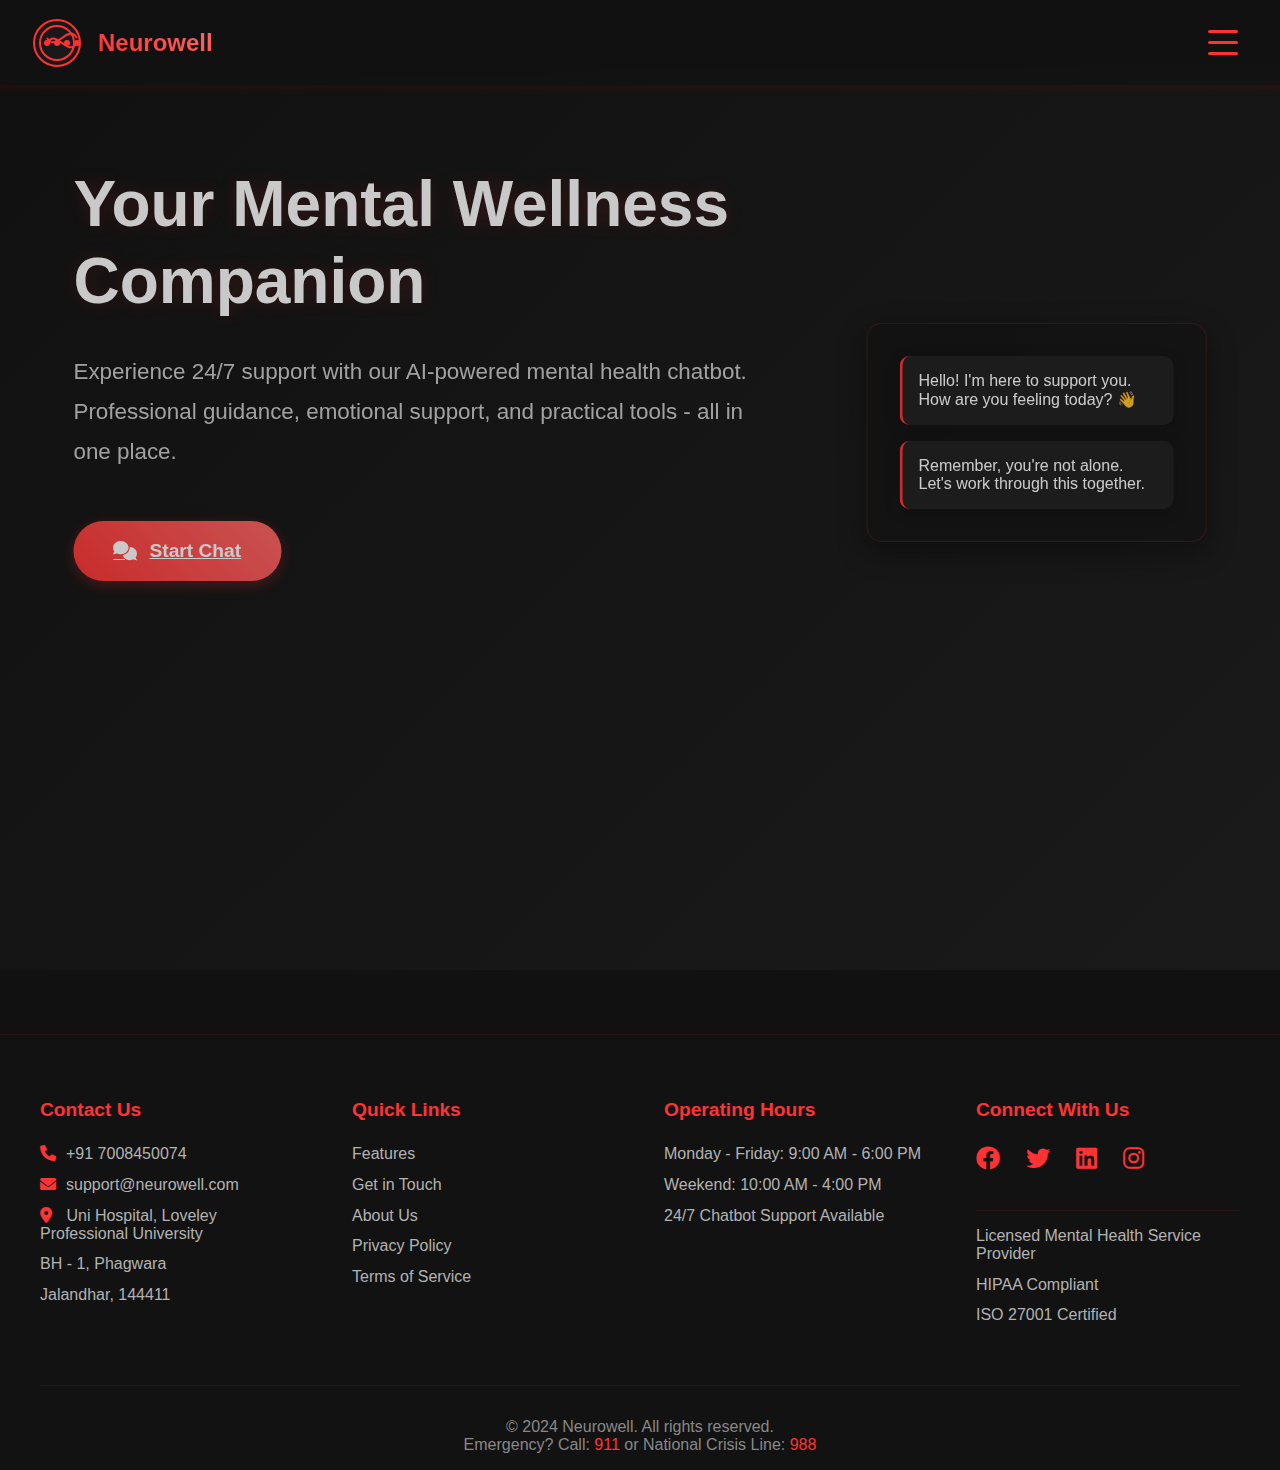
==== index.html @ 73dd3336 "projectupload" ====
<!DOCTYPE html>
<html lang="en">
<head>
    <meta charset="UTF-8">
    <meta name="viewport" content="width=device-width, initial-scale=1.0">
    <title>Neurowell - Mental Health Support</title>
    <script src="https://cdnjs.cloudflare.com/ajax/libs/gsap/3.12.2/gsap.min.js"></script>
    <link rel="stylesheet" href="https://cdnjs.cloudflare.com/ajax/libs/font-awesome/6.0.0/css/all.min.css">
    <link rel="stylesheet" href="styles.css">
    <link rel="icon" href="NEUROWELL.png" type="image/x-icon">
</head>
<body>
    <header class="header">
        <div class="logo-container">
            <svg width="50" height="50" viewBox="0 0 50 50">

                <path d="M25 2C12.3 2 2 12.3 2 25s10.3 23 23 23 23-10.3 23-23S37.7 2 25 2z" fill="#1a1a1a" stroke="#ff3333" stroke-width="2"/>
                <path d="M25 8c-9.4 0-17 7.6-17 17s7.6 17 17 17 17-7.6 17-17S34.4 8 25 8z" fill="none" stroke="#ff3333" stroke-width="2"/>
                <path d="M15 25c10-15 20 15 30 0" stroke="#ff3333" stroke-width="2" fill="none"/>
                <path d="M15 20c10 15 20-15 30 0" stroke="#ff3333" stroke-width="2" fill="none"/>

                <circle cx="15" cy="25" r="3" fill="#ff3333"/>
                <circle cx="25" cy="25" r="3" fill="#ff3333"/>
                <circle cx="35" cy="25" r="3" fill="#ff3333"/>
                <circle cx="45" cy="25" r="3" fill="#ff3333"/>
            </svg>
            <span class="logo-text">Neurowell</span>
        </div>
        
        <button class="hamburger" onclick="toggleMenu()" aria-label="Menu">
            <span class="bar"></span>
            <span class="bar"></span>
            <span class="bar"></span>
        </button>

        <nav class="nav-links">
            <a href="features.html">Features</a>
            <a href="about.html">About</a>
            <a href="contact.html">Contact</a>
            <a href="login.html" class="cta-button">Login</a>
        </nav>
    </header>

    <main class="hero">
        <div class="hero-content">
            <h1>Your Mental Wellness Companion</h1>
            <p class="subtitle">Experience 24/7 support with our AI-powered mental health chatbot. Professional guidance, emotional support, and practical tools - all in one place.</p>
            <a href="chatbot.html" class="chatbot-button pulse">
                <i class="fas fa-comments"></i>
                <span>Start Chat</span>
            </a>
        </div>

        <div class="chat-preview">
            <div class="chat-message">
                Hello! I'm here to support you. How are you feeling today? 👋
            </div>
            <div class="chat-message">
                Remember, you're not alone. Let's work through this together.
            </div>
        </div>
    </main>
    <footer class="footer">
        <div class="footer-content">
            <div class="footer-section">
                <h3>Contact Us</h3>
                <p><i class="fas fa-phone"></i>+91 7008450074</p>
                <p><i class="fas fa-envelope"></i>support@neurowell.com</p>
                <p><i class="fas fa-map-marker-alt"></i> Uni Hospital, Loveley Professional University</p>
                <p>BH - 1, Phagwara</p>
                <p>Jalandhar, 144411</p>
            </div>

            <div class="footer-section">
                <h3>Quick Links</h3>
                <a href="features.html">Features</a>
                <a href="contact.html">Get in Touch</a>
                <a href="#about">About Us</a>
                <a href="#privacy">Privacy Policy</a>
                <a href="terms.html">Terms of Service</a>
            </div>

            <div class="footer-section">
                <h3>Operating Hours</h3>
                <p>Monday - Friday: 9:00 AM - 6:00 PM</p>
                <p>Weekend: 10:00 AM - 4:00 PM</p>
                <p>24/7 Chatbot Support Available</p>
            </div>

            <div class="footer-section">
                <h3>Connect With Us</h3>
                <div class="social-links">
                    <a href="#"><i class="fab fa-facebook"></i></a>
                    <a href="#"><i class="fab fa-twitter"></i></a>
                    <a href="#"><i class="fab fa-linkedin"></i></a>
                    <a href="#"><i class="fab fa-instagram"></i></a>
                </div>
                <div class="certifications">
                    <p>Licensed Mental Health Service Provider</p>
                    <p>HIPAA Compliant</p>
                    <p>ISO 27001 Certified</p>
                </div>
            </div>
        </div>
        <div class="footer-bottom">
            <p>&copy; 2024 Neurowell. All rights reserved.</p>
            <p>Emergency? Call: <a href="tel:911">911</a> or National Crisis Line: <a href="tel:988">988</a></p>
        </div>
    </footer>

    <script src="script.js"></script>
</body>
</html>
---- styles.css ----
* {
    margin: 0;
    padding: 0;
    box-sizing: border-box;
    font-family: 'Segoe UI', Tahoma, Geneva, Verdana, sans-serif;
}

body {
    background: #111111;
    color: #ffffff;
}

.header {
    display: flex;
    justify-content: space-between;
    align-items: center;
    padding: 1rem 2rem;
    position: fixed;
    width: 100%;
    top: 0;
    background: rgba(18, 18, 18, 0.95);
    backdrop-filter: blur(10px);
    z-index: 1000;
    box-shadow: 0 2px 10px rgba(255,0,0,0.1);
}

.logo-container {
    display: flex;
    align-items: center;
    gap: 1rem;
    margin-right: auto;
}

.logo-text {
    font-size: 1.5rem;
    font-weight: bold;
    color: #ff3333;
    background: linear-gradient(45deg, #ff3333, #ff6666);
    -webkit-background-clip: text;
    background-clip: text;
    -webkit-text-fill-color: transparent;
}

nav a {
    margin-left: 2rem;
    text-decoration: none;
    color: #ffffff;
    font-weight: 500;
    transition: color 0.3s;
}

nav a:hover {
    color: #ff3333;
}

.hero {
    display: flex;
    justify-content: space-between;
    align-items: flex-start;
    padding: 4rem 6rem;
    gap: 3rem;
    min-height: 100vh;
    background: linear-gradient(135deg, #111111 0%, #1a1a1a 100%);
    margin-top: 70px;
}

.hero-content {
    max-width: 700px;
    padding-top: 2rem;
}

h1 {
    font-size: 4rem;
    margin-bottom: 2rem;
    color: #ffffff;
    text-shadow: 0 0 20px rgba(255,51,51,0.2);
    line-height: 1.2;
}

.subtitle {
    font-size: 1.4rem;
    line-height: 1.8;
    color: #cccccc;
    margin-bottom: 3rem;
}

.cta-button {
    display: inline-block;
    padding: 1rem 2rem;
    background: #ff3333;
    color: white;
    text-decoration: none;
    border-radius: 30px;
    font-weight: 500;
    transition: all 0.3s;
    border: 2px solid #ff3333;
}

.cta-button:hover {
    background: transparent;
    transform: translateY(-2px);
    box-shadow: 0 0 20px rgba(255,0,0,0.3);
}

.chat-preview {
    position: relative;
    background: rgba(18, 18, 18, 0.95);
    padding: 2rem;
    border-radius: 15px;
    box-shadow: 0 10px 30px rgba(0, 0, 0, 0.5);
    width: 400px;
    border: 1px solid rgba(255, 51, 51, 0.2);
    margin-top: 5cm;
    backdrop-filter: blur(10px);
}

.chat-message {
    background: rgba(34, 34, 34, 0.8);
    padding: 1rem;
    border-radius: 10px;
    margin-bottom: 1rem;
    border-left: 3px solid #ff3333;
    color: #ffffff;
    box-shadow: 0 4px 15px rgba(0, 0, 0, 0.2);
}

.chat-message:last-child {
    margin-bottom: 0;
}

.hamburger {
    display: flex;
    flex-direction: column;
    cursor: pointer;
    background: none;
    border: none;
    padding: 10px;
    z-index: 1000;
}

.hamburger .bar {
    width: 30px;
    height: 3px;
    background-color: #ff3333;
    margin: 4px 0;
    transition: 0.4s;
    border-radius: 3px;
}

.hamburger.active .bar:nth-child(1) {
    transform: rotate(-45deg) translate(-5px, 6px);
}

.hamburger.active .bar:nth-child(2) {
    opacity: 0;
}

.hamburger.active .bar:nth-child(3) {
    transform: rotate(45deg) translate(-5px, -6px);
}

.nav-links {
    display: none;
    flex-direction: column;
    background: #000000;
    position: fixed;
    top: 70px;
    right: 0;
    width: 250px;
    height: calc(100vh - 70px);
    text-align: center;
    padding: 20px;
    border-radius: 0 0 15px 15px;
    border-left: 1px solid rgba(255, 51, 51, 0.2);
    z-index: 999;
}

.nav-links.show {
    display: flex;
}

.nav-links a {
    display: block;
    padding: 12px;
    color: #ffffff;
    text-decoration: none;
    transition: all 0.3s ease;
    margin: 5px 0;
    border-radius: 8px;
    background: rgba(26, 26, 26, 0.5);
    border: 1px solid rgba(255, 51, 51, 0.1);
}

.nav-links a:hover {
    background: rgba(255, 51, 51, 0.15);
    color: #ff3333;
    transform: translateX(5px);
}

@media (max-width: 768px) {
    .hero {
        padding: 2rem;
        min-height: auto;
        margin-top: 60px;
    }

    h1 {
        font-size: 2.8rem;
    }

    .subtitle {
        font-size: 1.2rem;
    }

    .chat-preview {
        width: 100%;
        margin-top: 3cm;
        background: rgba(18, 18, 18, 0.98);
    }

    nav {
        display: none;
    }

    .nav-links {
        width: 100%;
        background: rgba(40, 40, 40, 0.98);
        border-radius: 0;
    }

    .nav-links a {
        width: 90%;
        margin: 5px auto;
    }

    .hamburger {
        display: flex;
    }

    .header {
        padding: 1rem;
    }
    
    .logo-container {
        gap: 0.5rem;
    }
    
    .logo-text {
        font-size: 1.2rem;
    }
}

.pulse {
    animation: pulse 2s infinite;
}

@keyframes pulse {
    0% {
        box-shadow: 0 0 0 0 rgba(255, 51, 51, 0.4);
    }
    70% {
        box-shadow: 0 0 0 15px rgba(255, 51, 51, 0);
    }
    100% {
        box-shadow: 0 0 0 0 rgba(255, 51, 51, 0);
    }
}

.overlay {
    display: none;
    position: fixed;
    top: 0;
    left: 0;
    width: 100%;
    height: 100%;
    background: rgba(0, 0, 0, 0.95);
    backdrop-filter: blur(10px);
    z-index: 998;
}

body.overlay-active {
    overflow: hidden;
}

body.overlay-active .hero,
body.overlay-active .chat-preview {
    filter: blur(5px);
    pointer-events: none;
}

.menu-overlay {
    display: none;
    position: fixed;
    top: 0;
    left: 0;
    width: 100%;
    height: 100%;
    background: rgba(0, 0, 0, 0.95);
    backdrop-filter: blur(10px);
    z-index: 997;
}

.menu-overlay.show {
    display: block;
}

.popup {
    display: none;
    position: fixed;
    top: 50%;
    left: 50%;
    transform: translate(-50%, -50%);
    width: 90%;
    max-width: 800px;
    height: 80vh;
    background: #000000;
    border-radius: 15px;
    z-index: 999;
    box-shadow: 0 0 30px rgba(255, 51, 51, 0.3);
    border: 1px solid rgba(255, 51, 51, 0.2);
    animation: slideDown 0.3s ease-out;
}

.close-btn {
    position: absolute;
    top: 15px;
    right: 15px;
    font-size: 24px;
    cursor: pointer;
    color: #ff3333;
    transition: all 0.3s;
    z-index: 1000;
    width: 30px;
    height: 30px;
    display: flex;
    align-items: center;
    justify-content: center;
    border-radius: 50%;
    background: rgba(255, 51, 51, 0.1);
}

.close-btn:hover {
    color: #ffffff;
    background: rgba(255, 51, 51, 0.8);
    transform: rotate(90deg);
}

@keyframes slideDown {
    from {
        transform: translate(-50%, -60%);
        opacity: 0;
    }
    to {
        transform: translate(-50%, -50%);
        opacity: 1;
    }
}

.popup iframe {
    width: 100%;
    height: 100%;
    border: none;
    border-radius: 15px;
    background: #000000;
}

.chatbot-icon {
    position: fixed;
    bottom: 30px;
    right: 30px;
    width: 60px;
    height: 60px;
    background: linear-gradient(45deg, var(--primary-color), var(--secondary-color));
    border-radius: 50%;
    display: flex;
    align-items: center;
    justify-content: center;
    cursor: pointer;
    box-shadow: 0 4px 20px rgba(255, 51, 51, 0.3);
    transition: transform 0.3s;
    z-index: 997;
}

.chatbot-icon:hover {
    transform: scale(1.1);
}

.chatbot-icon i {
    color: white;
    font-size: 24px;
}

.chatbot-button {
    display: inline-flex;
    align-items: center;
    gap: 12px;
    padding: 1.2rem 2.5rem;
    background: linear-gradient(45deg, #ff3333, #ff6666);
    color: white;
    border: none;
    border-radius: 30px;
    font-size: 1.2rem;
    font-weight: 600;
    cursor: pointer;
    transition: all 0.3s ease;
    box-shadow: 0 4px 15px rgba(255, 51, 51, 0.3);
    position: relative;
    overflow: hidden;
}

.chatbot-button::before {
    content: '';
    position: absolute;
    top: 0;
    left: 0;
    width: 100%;
    height: 100%;
    background: linear-gradient(45deg, #ff6666, #ff3333);
    opacity: 0;
    transition: opacity 0.3s ease;
}

.chatbot-button:hover {
    transform: translateY(-3px);
    box-shadow: 0 6px 25px rgba(255, 51, 51, 0.4);
}

.chatbot-button:hover::before {
    opacity: 1;
}

.chatbot-button i,
.chatbot-button span {
    position: relative;
    z-index: 1;
}

.chatbot-button i {
    font-size: 1.2rem;
}
.footer {
    background: rgba(18, 18, 18, 0.98);
    padding: 4rem 2rem 1rem;
    margin-top: 4rem;
    border-top: 1px solid rgba(255, 51, 51, 0.1);
}

.footer-content {
    max-width: 1200px;
    margin: 0 auto;
    display: grid;
    grid-template-columns: repeat(auto-fit, minmax(250px, 1fr));
    gap: 3rem;
}

.footer-section {
    color: #ffffff;
}

.footer-section h3 {
    color: #ff3333;
    margin-bottom: 1.5rem;
    font-size: 1.2rem;
}

.footer-section p, .footer-section a {
    color: #b3b3b3;
    margin-bottom: 0.8rem;
    display: block;
    text-decoration: none;
    transition: color 0.3s ease;
}

.footer-section a:hover {
    color: #ff3333;
}

.footer-section i {
    margin-right: 10px;
    color: #ff3333;
}

.social-links {
    display: flex;
    gap: 1rem;
    margin-bottom: 1.5rem;
}

.social-links a {
    font-size: 1.5rem;
    color: #b3b3b3;
}

.social-links a:hover {
    color: #ff3333;
}

.certifications {
    padding-top: 1rem;
    border-top: 1px solid rgba(255, 51, 51, 0.1);
}

.footer-bottom {
    max-width: 1200px;
    margin: 0 auto;
    padding-top: 2rem;
    margin-top: 3rem;
    text-align: center;
    border-top: 1px solid rgba(255, 51, 51, 0.1);
    color: #888;
}

.footer-bottom a {
    color: #ff3333;
    text-decoration: none;
}

.footer-bottom a:hover {
    text-decoration: underline;
}

@media (max-width: 768px) {
    .footer {
        padding: 3rem 1rem 1rem;
    }
    
    .footer-content {
        grid-template-columns: 1fr;
        gap: 2rem;
    }
    
    .footer-section {
        text-align: center;
    }
    
    .social-links {
        justify-content: center;
    }
}
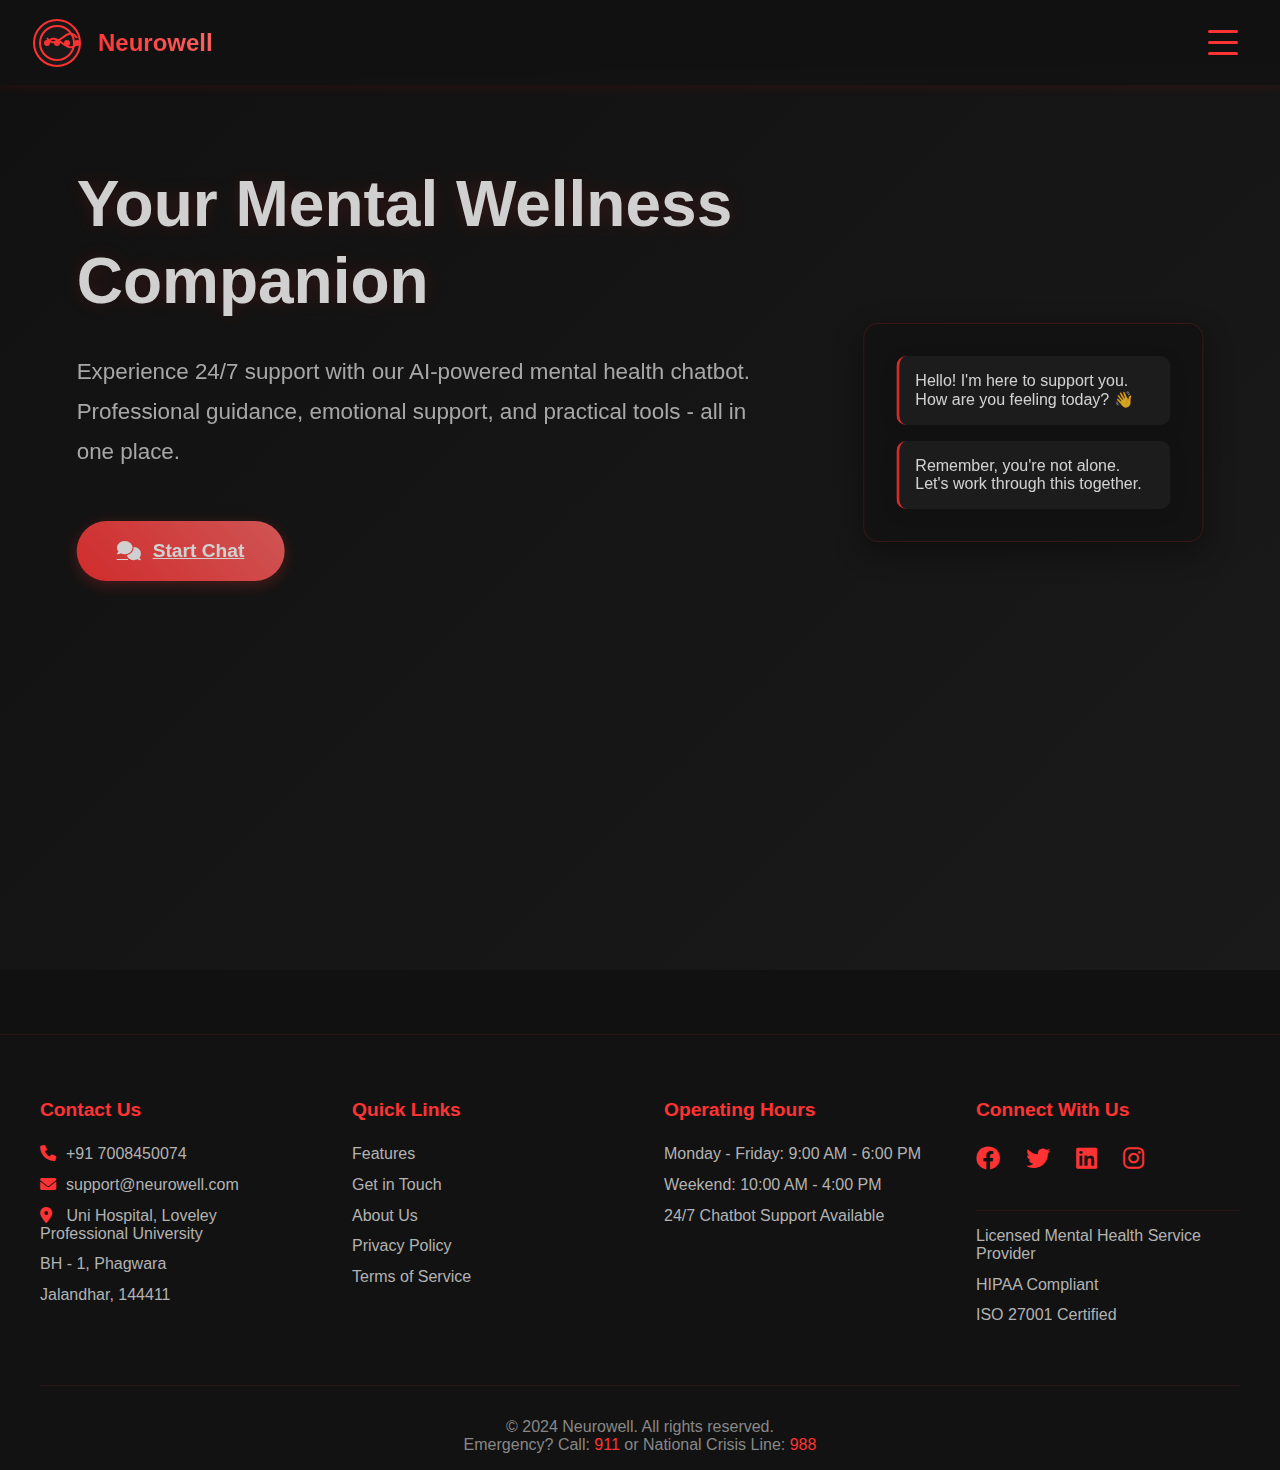
==== commit abdcac36: "adjust" ====
--- a/index.html
+++ b/index.html
@@ -45,7 +45,7 @@
         <div class="hero-content">
             <h1>Your Mental Wellness Companion</h1>
             <p class="subtitle">Experience 24/7 support with our AI-powered mental health chatbot. Professional guidance, emotional support, and practical tools - all in one place.</p>
-            <a href="chatbot.html" class="chatbot-button pulse">
+            <a href="#" class="chatbot-button pulse" onclick="toggleChatbot(); return false;">
                 <i class="fas fa-comments"></i>
                 <span>Start Chat</span>
             </a>
@@ -76,7 +76,7 @@
                 <a href="features.html">Features</a>
                 <a href="contact.html">Get in Touch</a>
                 <a href="#about">About Us</a>
-                <a href="#privacy">Privacy Policy</a>
+                <a href="privacyterms.html">Privacy Policy</a>
                 <a href="terms.html">Terms of Service</a>
             </div>
 
@@ -90,10 +90,10 @@
             <div class="footer-section">
                 <h3>Connect With Us</h3>
                 <div class="social-links">
-                    <a href="#"><i class="fab fa-facebook"></i></a>
-                    <a href="#"><i class="fab fa-twitter"></i></a>
-                    <a href="#"><i class="fab fa-linkedin"></i></a>
-                    <a href="#"><i class="fab fa-instagram"></i></a>
+                    <a href="https://www.facebook.com/profile.php?id=100075721869413"><i class="fab fa-facebook"></i></a>
+                    <a href="https://x.com/SomeshR82674271"><i class="fab fa-twitter"></i></a>
+                    <a href="https://www.linkedin.com/in/somesh-biswal-b73576320"><i class="fab fa-linkedin"></i></a>
+                    <a href="https://www.instagram.com/_saanuuuu___?igsh=amVkMm42djQ4MGhs"><i class="fab fa-instagram"></i></a>
                 </div>
                 <div class="certifications">
                     <p>Licensed Mental Health Service Provider</p>
@@ -108,6 +108,16 @@
         </div>
     </footer>
 
+    <div id="chatbot-popup" class="chatbot-popup">
+        <div class="chatbot-header">
+            <span class="logo-text">Neurowell Chat</span>
+            <button class="close-chat" onclick="toggleChatbot()">
+                <i class="fas fa-times"></i>
+            </button>
+        </div>
+        <iframe id="chatbot-frame" src="chatbot.html" frameborder="0"></iframe>
+    </div>
+
     <script src="script.js"></script>
 </body>
 </html>--- a/styles.css
+++ b/styles.css
@@ -247,6 +247,175 @@
     
     .logo-text {
         font-size: 1.2rem;
+    }
+
+    .header {
+        padding: 1rem;
+    }
+
+    .nav-links {
+        display: none;
+        position: fixed;
+        top: 70px;
+        left: 0;
+        width: 100%;
+        background: rgba(26, 26, 26, 0.98);
+        padding: 1rem;
+        flex-direction: column;
+        align-items: center;
+        gap: 1rem;
+        z-index: 999;
+    }
+
+    .nav-links.active {
+        display: flex;
+    }
+
+    .hamburger {
+        display: flex;
+        flex-direction: column;
+        justify-content: space-between;
+        width: 30px;
+        height: 24px;
+        background: transparent;
+        border: none;
+        cursor: pointer;
+        padding: 0;
+        z-index: 1000;
+    }
+
+    .bar {
+        width: 100%;
+        height: 3px;
+        background-color: #ff3333;
+        border-radius: 3px;
+        transition: all 0.3s ease;
+    }
+
+    .hamburger.active .bar:nth-child(1) {
+        transform: translateY(10px) rotate(45deg);
+    }
+
+    .hamburger.active .bar:nth-child(2) {
+        opacity: 0;
+    }
+
+    .hamburger.active .bar:nth-child(3) {
+        transform: translateY(-10px) rotate(-45deg);
+    }
+
+    .hero {
+        padding: 2rem 1rem;
+        flex-direction: column;
+        text-align: center;
+        margin-top: 70px;
+    }
+
+    .hero-content {
+        width: 100%;
+        padding: 0 1rem;
+    }
+
+    h1 {
+        font-size: 2rem;
+        margin-bottom: 1rem;
+    }
+
+    .subtitle {
+        font-size: 1rem;
+    }
+
+    .chat-preview {
+        width: 100%;
+        margin-top: 2rem;
+    }
+
+    /* Footer Mobile Styles */
+    .footer-content {
+        flex-direction: column;
+        padding: 2rem 1rem;
+    }
+
+    .footer-section {
+        width: 100%;
+        margin-bottom: 2rem;
+        text-align: center;
+    }
+
+    .social-links {
+        justify-content: center;
+    }
+
+    .footer-bottom {
+        flex-direction: column;
+        text-align: center;
+        gap: 1rem;
+        padding: 1rem;
+    }
+
+    .chatbot-popup {
+        width: 100%;
+        height: 100%;
+        bottom: 0;
+        right: 0;
+        border-radius: 0;
+    }
+}
+
+/* Additional Mobile Optimizations */
+@media screen and (max-width: 480px) {
+    .chatbot-button {
+        width: 100%;
+        max-width: 300px;
+        margin: 1rem auto;
+    }
+
+    .chat-message {
+        font-size: 0.9rem;
+        padding: 0.8rem;
+    }
+
+    .logo-container {
+        gap: 0.5rem;
+    }
+
+    .logo-text {
+        font-size: 1.2rem;
+    }
+
+    svg {
+        width: 40px;
+        height: 40px;
+    }
+}
+
+/* Improve Touch Targets */
+@media (hover: none) and (pointer: coarse) {
+    .nav-links a {
+        padding: 1rem;
+    }
+
+    .footer-section a {
+        padding: 0.8rem 0;
+        display: inline-block;
+    }
+
+    .social-links a {
+        padding: 1rem;
+        margin: 0 0.5rem;
+    }
+}
+
+/* Fix Landscape Mode */
+@media screen and (max-height: 500px) and (orientation: landscape) {
+    .hero {
+        min-height: auto;
+        padding: 3rem 1rem;
+    }
+
+    .nav-links.active {
+        max-height: 80vh;
+        overflow-y: auto;
     }
 }
 
@@ -536,4 +705,228 @@
     .social-links {
         justify-content: center;
     }
+}
+
+@media screen and (max-width: 768px) {
+    .header {
+        padding: 1rem;
+    }
+
+    .nav-links {
+        display: none;
+        position: fixed;
+        top: 70px;
+        left: 0;
+        width: 100%;
+        background: rgba(26, 26, 26, 0.98);
+        padding: 1rem;
+        flex-direction: column;
+        align-items: center;
+        gap: 1rem;
+        z-index: 999;
+    }
+
+    .nav-links.active {
+        display: flex;
+    }
+
+    .hamburger {
+        display: flex;
+        flex-direction: column;
+        justify-content: space-between;
+        width: 30px;
+        height: 24px;
+        background: transparent;
+        border: none;
+        cursor: pointer;
+        padding: 0;
+        z-index: 1000;
+    }
+
+    .bar {
+        width: 100%;
+        height: 3px;
+        background-color: #ff3333;
+        border-radius: 3px;
+        transition: all 0.3s ease;
+    }
+
+    .hamburger.active .bar:nth-child(1) {
+        transform: translateY(10px) rotate(45deg);
+    }
+
+    .hamburger.active .bar:nth-child(2) {
+        opacity: 0;
+    }
+
+    .hamburger.active .bar:nth-child(3) {
+        transform: translateY(-10px) rotate(-45deg);
+    }
+
+    .hero {
+        padding: 2rem 1rem;
+        flex-direction: column;
+        text-align: center;
+        margin-top: 70px;
+    }
+
+    .hero-content {
+        width: 100%;
+        padding: 0 1rem;
+    }
+
+    h1 {
+        font-size: 2rem;
+        margin-bottom: 1rem;
+    }
+
+    .subtitle {
+        font-size: 1rem;
+    }
+
+    .chat-preview {
+        width: 100%;
+        margin-top: 2rem;
+    }
+
+    /* Footer Mobile Styles */
+    .footer-content {
+        flex-direction: column;
+        padding: 2rem 1rem;
+    }
+
+    .footer-section {
+        width: 100%;
+        margin-bottom: 2rem;
+        text-align: center;
+    }
+
+    .social-links {
+        justify-content: center;
+    }
+
+    .footer-bottom {
+        flex-direction: column;
+        text-align: center;
+        gap: 1rem;
+        padding: 1rem;
+    }
+}
+
+@media screen and (max-width: 480px) {
+    .chatbot-button {
+        width: 100%;
+        max-width: 300px;
+        margin: 1rem auto;
+    }
+
+    .chat-message {
+        font-size: 0.9rem;
+        padding: 0.8rem;
+    }
+
+    .logo-container {
+        gap: 0.5rem;
+    }
+
+    .logo-text {
+        font-size: 1.2rem;
+    }
+
+    svg {
+        width: 40px;
+        height: 40px;
+    }
+}
+
+
+@media (hover: none) and (pointer: coarse) {
+    .nav-links a {
+        padding: 1rem;
+    }
+
+    .footer-section a {
+        padding: 0.8rem 0;
+        display: inline-block;
+    }
+
+    .social-links a {
+        padding: 1rem;
+        margin: 0 0.5rem;
+    }
+}
+
+
+@media screen and (max-height: 500px) and (orientation: landscape) {
+    .hero {
+        min-height: auto;
+        padding: 3rem 1rem;
+    }
+
+    .nav-links.active {
+        max-height: 80vh;
+        overflow-y: auto;
+    }
+}
+
+.chatbot-popup {
+    display: none;
+    position: fixed;
+    bottom: 20px;
+    right: 20px;
+    width: 400px;
+    height: 600px;
+    background: #1a1a1a;
+    border-radius: 15px;
+    box-shadow: 0 5px 20px rgba(255, 51, 51, 0.2);
+    z-index: 1000;
+    overflow: hidden;
+    border: 1px solid rgba(255, 51, 51, 0.1);
+}
+
+.chatbot-popup.active {
+    display: flex;
+    flex-direction: column;
+    animation: slideIn 0.3s ease;
+}
+
+.chatbot-header {
+    display: flex;
+    justify-content: space-between;
+    align-items: center;
+    padding: 1rem;
+    background: rgba(26, 26, 26, 0.98);
+    border-bottom: 1px solid rgba(255, 51, 51, 0.1);
+}
+
+.close-chat {
+    background: transparent;
+    border: none;
+    color: #ff3333;
+    font-size: 1.5rem;
+    cursor: pointer;
+    padding: 5px;
+    transition: all 0.3s ease;
+}
+
+.close-chat:hover {
+    transform: scale(1.1);
+}
+
+#chatbot-frame {
+    flex: 1;
+    width: 100%;
+    height: calc(100% - 60px);
+    border: none;
+}
+
+@keyframes slideIn {
+    from {
+        transform: translateY(100px);
+        opacity: 0;
+    }
+    to {
+        transform: translateY(0);
+        opacity: 1;
+    }
 }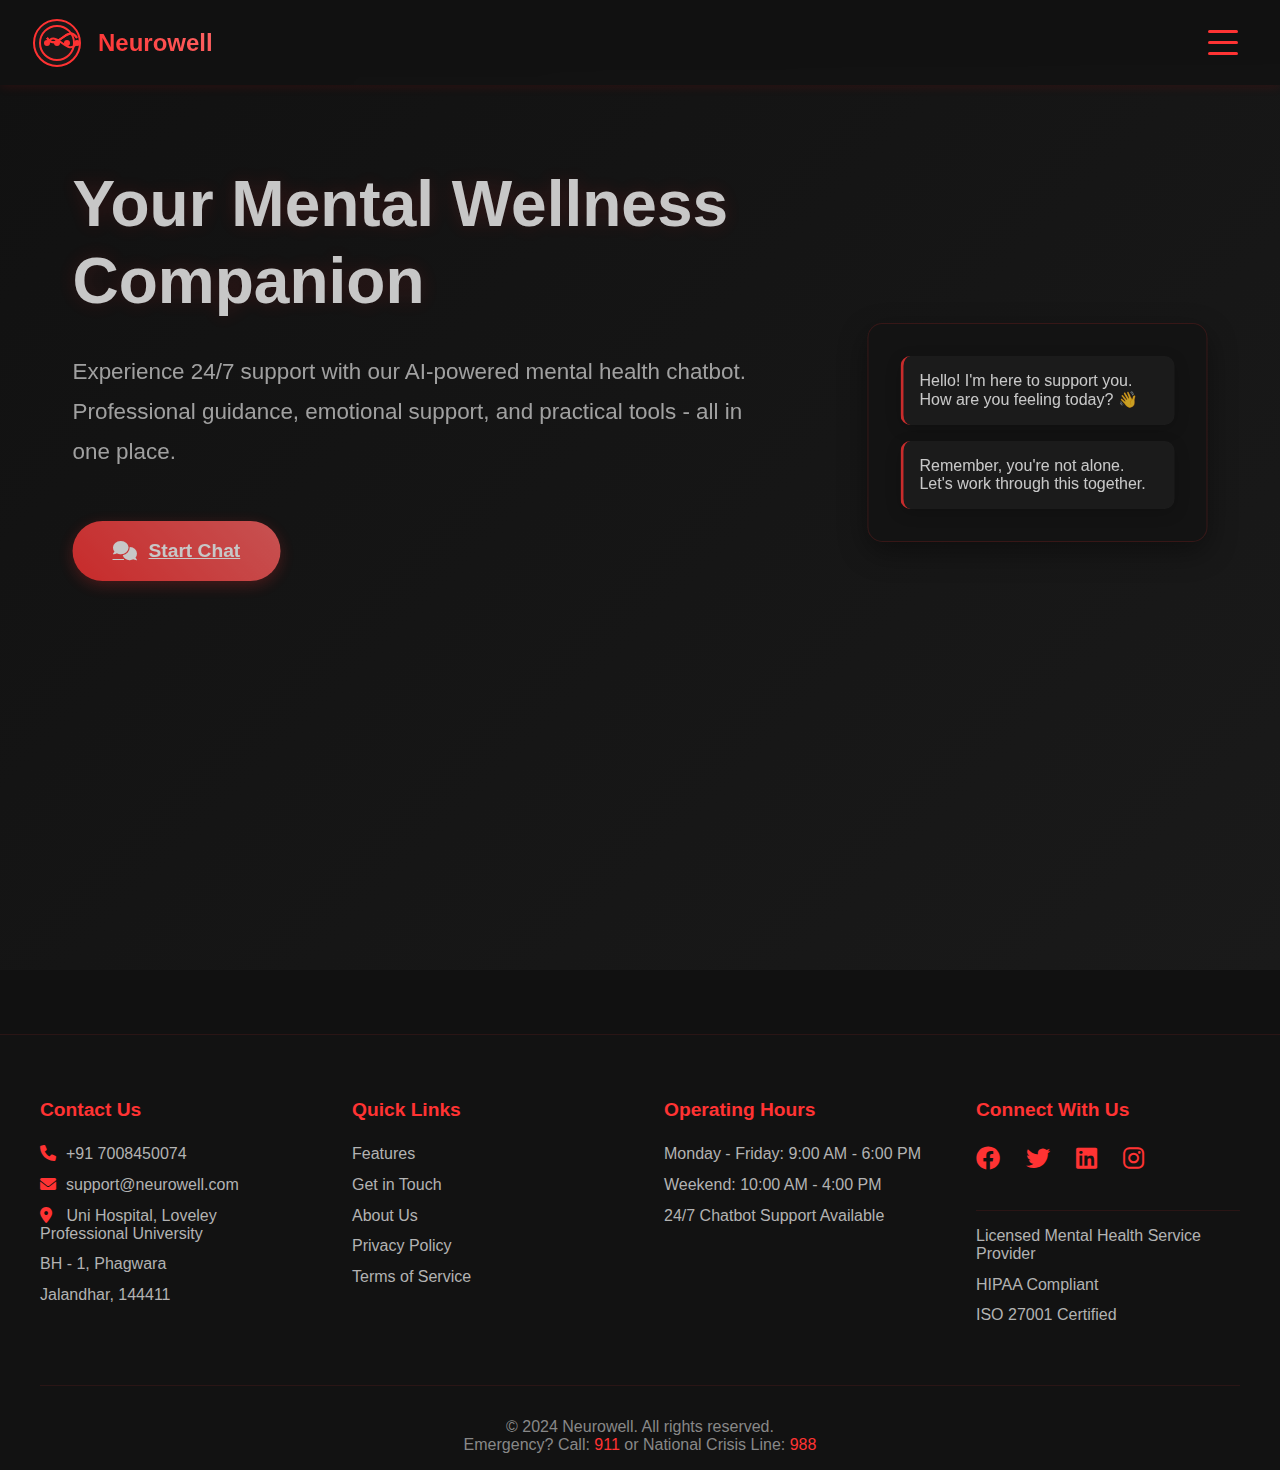
==== commit 452e8812: "Fix hamburger menu visibility and center video in chatbot popup" ====
--- a/index.html
+++ b/index.html
@@ -13,10 +13,10 @@
     <header class="header">
         <div class="logo-container">
             <svg width="50" height="50" viewBox="0 0 50 50">
-
                 <path d="M25 2C12.3 2 2 12.3 2 25s10.3 23 23 23 23-10.3 23-23S37.7 2 25 2z" fill="#1a1a1a" stroke="#ff3333" stroke-width="2"/>
                 <path d="M25 8c-9.4 0-17 7.6-17 17s7.6 17 17 17 17-7.6 17-17S34.4 8 25 8z" fill="none" stroke="#ff3333" stroke-width="2"/>
-                <path d="M15 25c10-15 20 15 30 0" stroke="#ff3333" stroke-width="2" fill="none"/>
+                <path d="M15 25c10-15 20 15 30 0" stroke="#ff3333" stroke-width="2" fill="none"/> 
+                <path d="M15 20c10 15 20-15 30 0" stroke="#ff3333" stroke-width="2" fill="none"/>
                 <path d="M15 20c10 15 20-15 30 0" stroke="#ff3333" stroke-width="2" fill="none"/>
 
                 <circle cx="15" cy="25" r="3" fill="#ff3333"/>
@@ -107,7 +107,6 @@
             <p>Emergency? Call: <a href="tel:911">911</a> or National Crisis Line: <a href="tel:988">988</a></p>
         </div>
     </footer>
-
     <div id="chatbot-popup" class="chatbot-popup">
         <div class="chatbot-header">
             <span class="logo-text">Neurowell Chat</span>
--- a/styles.css
+++ b/styles.css
@@ -354,11 +354,14 @@
     }
 
     .chatbot-popup {
-        width: 100%;
-        height: 100%;
-        bottom: 0;
-        right: 0;
-        border-radius: 0;
+        width: 95%;
+        height: 95vh;
+        max-width: none;
+        border-radius: 8px;
+    }
+
+    #chatbot-frame {
+        height: calc(100% - 50px);
     }
 }
 
@@ -872,16 +875,20 @@
 .chatbot-popup {
     display: none;
     position: fixed;
-    bottom: 20px;
-    right: 20px;
-    width: 400px;
-    height: 600px;
-    background: #1a1a1a;
-    border-radius: 15px;
-    box-shadow: 0 5px 20px rgba(255, 51, 51, 0.2);
+    top: 50%;
+    left: 50%;
+    transform: translate(-50%, -50%);
+    width: 90%;
+    max-width: 1200px;
+    height: 90vh;
+    background: #fff;
+    border-radius: 10px;
+    box-shadow: 0 0 20px rgba(0,0,0,0.2);
     z-index: 1000;
-    overflow: hidden;
-    border: 1px solid rgba(255, 51, 51, 0.1);
+    resize: both;
+    overflow: auto;
+    min-width: 320px;
+    min-height: 500px;
 }
 
 .chatbot-popup.active {
@@ -894,27 +901,24 @@
     display: flex;
     justify-content: space-between;
     align-items: center;
-    padding: 1rem;
-    background: rgba(26, 26, 26, 0.98);
-    border-bottom: 1px solid rgba(255, 51, 51, 0.1);
+    padding: 15px;
+    background: #1a1a1a;
+    color: white;
+    border-radius: 10px 10px 0 0;
 }
 
 .close-chat {
     background: transparent;
     border: none;
     color: #ff3333;
-    font-size: 1.5rem;
-    cursor: pointer;
-    padding: 5px;
     transition: all 0.3s ease;
 }
 
-.close-chat:hover {
+close-chat:hover {
     transform: scale(1.1);
 }
 
 #chatbot-frame {
-    flex: 1;
     width: 100%;
     height: calc(100% - 60px);
     border: none;
@@ -929,4 +933,172 @@
         transform: translateY(0);
         opacity: 1;
     }
+}
+
+@media (max-width: 650px) {
+    .hero {
+        padding: 2rem;
+        min-height: auto;
+        margin-top: 60px;
+    }
+
+    h1 {
+        font-size: 2.8rem;
+    }
+
+    .subtitle {
+        font-size: 1.2rem;
+    }
+
+    .chat-preview {
+        width: 100%;
+        margin-top: 3cm;
+        background: rgba(18, 18, 18, 0.98);
+    }
+
+    nav {
+        display: none;
+    }
+
+    .nav-links {
+        width: 100%;
+        background: rgba(40, 40, 40, 0.98);
+        border-radius: 0;
+    }
+
+    .nav-links a {
+        width: 90%;
+        margin: 5px auto;
+    }
+
+    .hamburger {
+        display: flex;
+    }
+
+    .header {
+        padding: 1rem;
+    }
+    
+    .logo-container {
+        gap: 0.5rem;
+    }
+    
+    .logo-text {
+        font-size: 1.2rem;
+    }
+
+    .header {
+        padding: 1rem;
+    }
+
+    .nav-links {
+        display: none;
+        position: fixed;
+        top: 70px;
+        left: 0;
+        width: 100%;
+        background: rgba(26, 26, 26, 0.98);
+        padding: 1rem;
+        flex-direction: column;
+        align-items: center;
+        gap: 1rem;
+        z-index: 999;
+    }
+
+    .nav-links.active {
+        display: flex;
+    }
+
+    .hamburger {
+        display: flex;
+        flex-direction: column;
+        justify-content: space-between;
+        width: 30px;
+        height: 24px;
+        background: transparent;
+        border: none;
+        cursor: pointer;
+        padding: 0;
+        z-index: 1000;
+    }
+
+    .bar {
+        width: 100%;
+        height: 3px;
+        background-color: #ff3333;
+        border-radius: 3px;
+        transition: all 0.3s ease;
+    }
+
+    .hamburger.active .bar:nth-child(1) {
+        transform: translateY(10px) rotate(45deg);
+    }
+
+    .hamburger.active .bar:nth-child(2) {
+        opacity: 0;
+    }
+
+    .hamburger.active .bar:nth-child(3) {
+        transform: translateY(-10px) rotate(-45deg);
+    }
+
+    .hero {
+        padding: 2rem 1rem;
+        flex-direction: column;
+        text-align: center;
+        margin-top: 70px;
+    }
+
+    .hero-content {
+        width: 100%;
+        padding: 0 1rem;
+    }
+
+    h1 {
+        font-size: 2rem;
+        margin-bottom: 1rem;
+    }
+
+    .subtitle {
+        font-size: 1rem;
+    }
+
+    .chat-preview {
+        width: 100%;
+        margin-top: 2rem;
+    }
+
+    /* Footer Mobile Styles */
+    .footer-content {
+        flex-direction: column;
+        padding: 2rem 1rem;
+    }
+
+    .footer-section {
+        width: 100%;
+        margin-bottom: 2rem;
+        text-align: center;
+    }
+
+    .social-links {
+        justify-content: center;
+    }
+
+    .footer-bottom {
+        flex-direction: column;
+        text-align: center;
+        gap: 1rem;
+        padding: 1rem;
+    }
+
+    .chatbot-popup {
+        width: 95%;
+        height: 95vh;
+        max-width: none;
+        border-radius: 8px;
+    }
+
+    #chatbot-frame {
+        height: calc(100% - 50px);
+    }
 }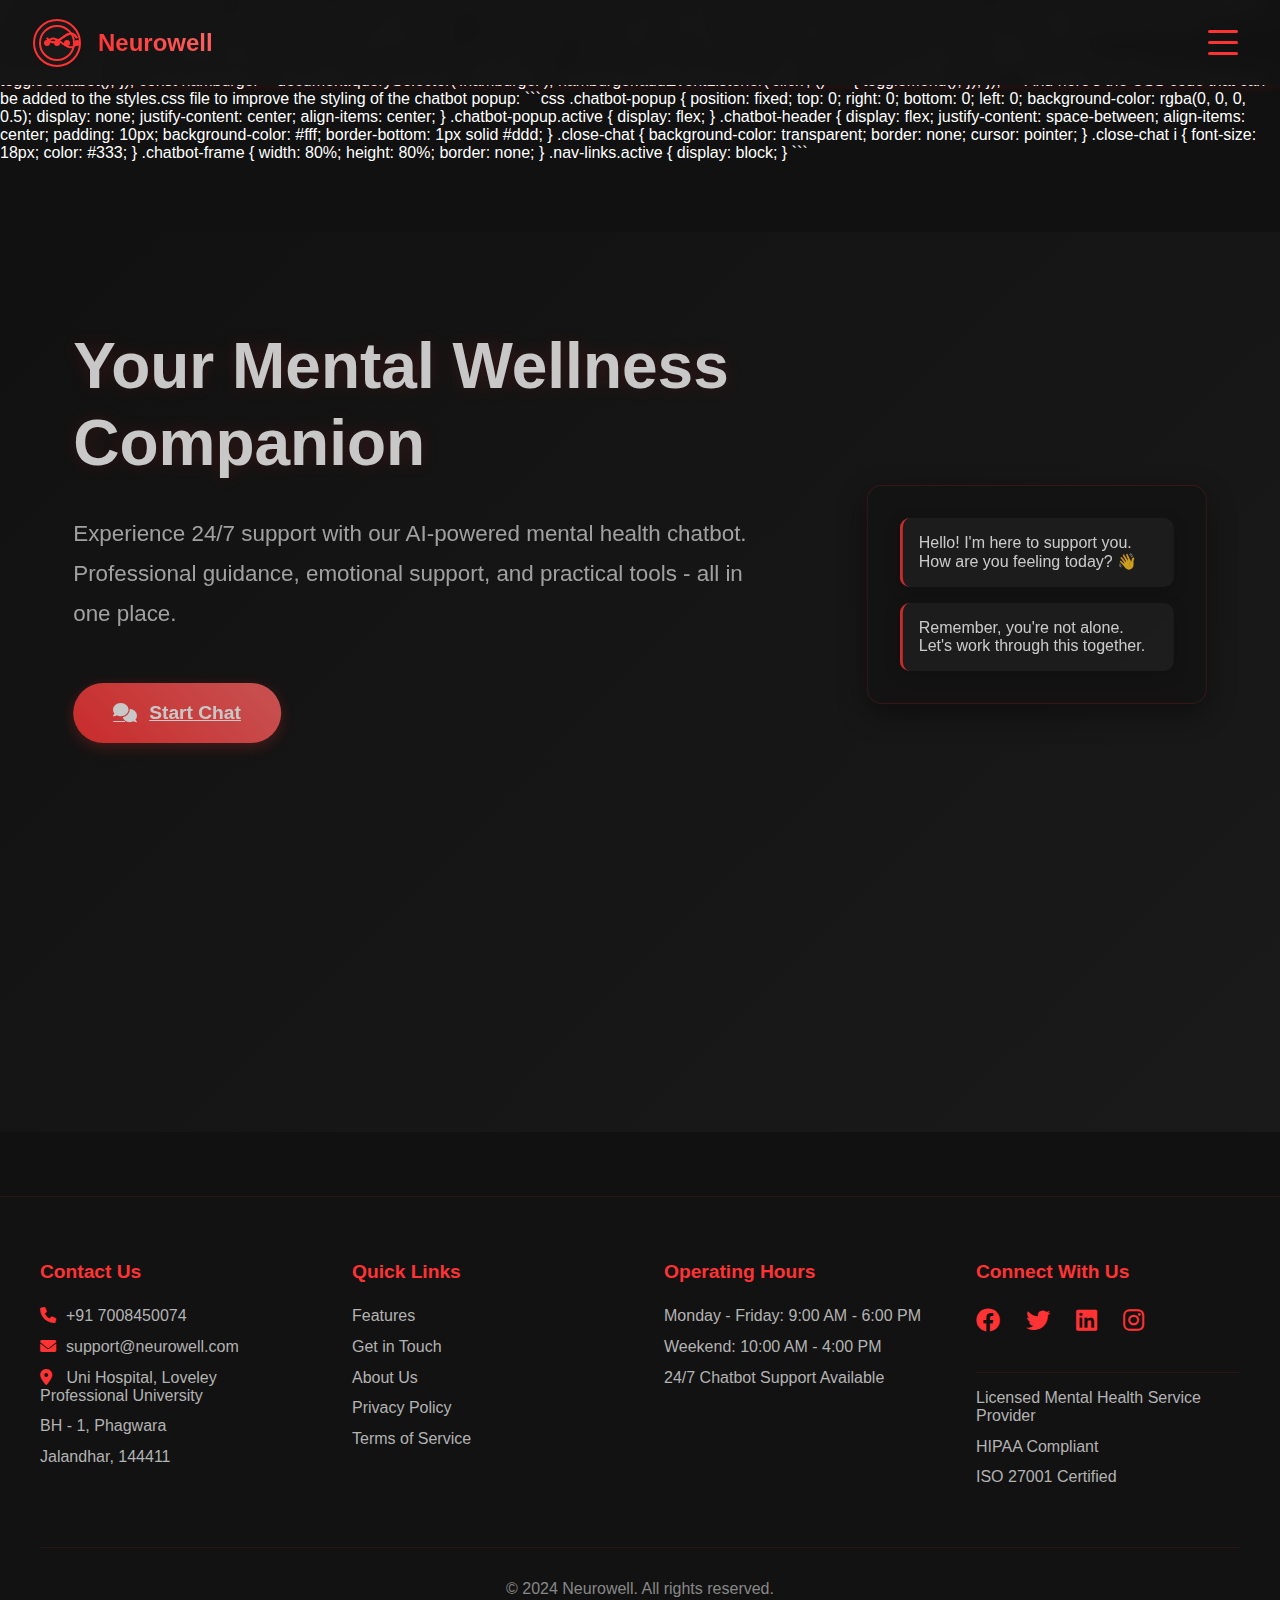
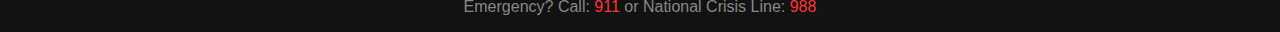
==== commit 28a6f4f9: "Fix hamburger menu visibility and center video in chatbot popup" ====
--- a/index.html
+++ b/index.html
@@ -9,7 +9,81 @@
     <link rel="stylesheet" href="styles.css">
     <link rel="icon" href="NEUROWELL.png" type="image/x-icon">
 </head>
-<body>
+<body>Since there is no selected code, I will provide a code snippet that can be inserted at the cursor position to improve the existing code. Here's a JavaScript code that can be added to the script.js file to enhance the functionality of the chatbot popup:
+
+```javascript
+function toggleChatbot() {
+    const chatbotPopup = document.getElementById('chatbot-popup');
+    chatbotPopup.classList.toggle('active');
+}
+
+function toggleMenu() {
+    const navLinks = document.querySelector('.nav-links');
+    navLinks.classList.toggle('active');
+}
+
+document.addEventListener('DOMContentLoaded', () => {
+    const chatbotButton = document.querySelector('.chatbot-button');
+    chatbotButton.addEventListener('click', () => {
+        toggleChatbot();
+    });
+
+    const hamburger = document.querySelector('.hamburger');
+    hamburger.addEventListener('click', () => {
+        toggleMenu();
+    });
+});
+```
+
+And here's the CSS code that can be added to the styles.css file to improve the styling of the chatbot popup:
+
+```css
+.chatbot-popup {
+    position: fixed;
+    top: 0;
+    right: 0;
+    bottom: 0;
+    left: 0;
+    background-color: rgba(0, 0, 0, 0.5);
+    display: none;
+    justify-content: center;
+    align-items: center;
+}
+
+.chatbot-popup.active {
+    display: flex;
+}
+
+.chatbot-header {
+    display: flex;
+    justify-content: space-between;
+    align-items: center;
+    padding: 10px;
+    background-color: #fff;
+    border-bottom: 1px solid #ddd;
+}
+
+.close-chat {
+    background-color: transparent;
+    border: none;
+    cursor: pointer;
+}
+
+.close-chat i {
+    font-size: 18px;
+    color: #333;
+}
+
+.chatbot-frame {
+    width: 80%;
+    height: 80%;
+    border: none;
+}
+
+.nav-links.active {
+    display: block;
+}
+```
     <header class="header">
         <div class="logo-container">
             <svg width="50" height="50" viewBox="0 0 50 50">
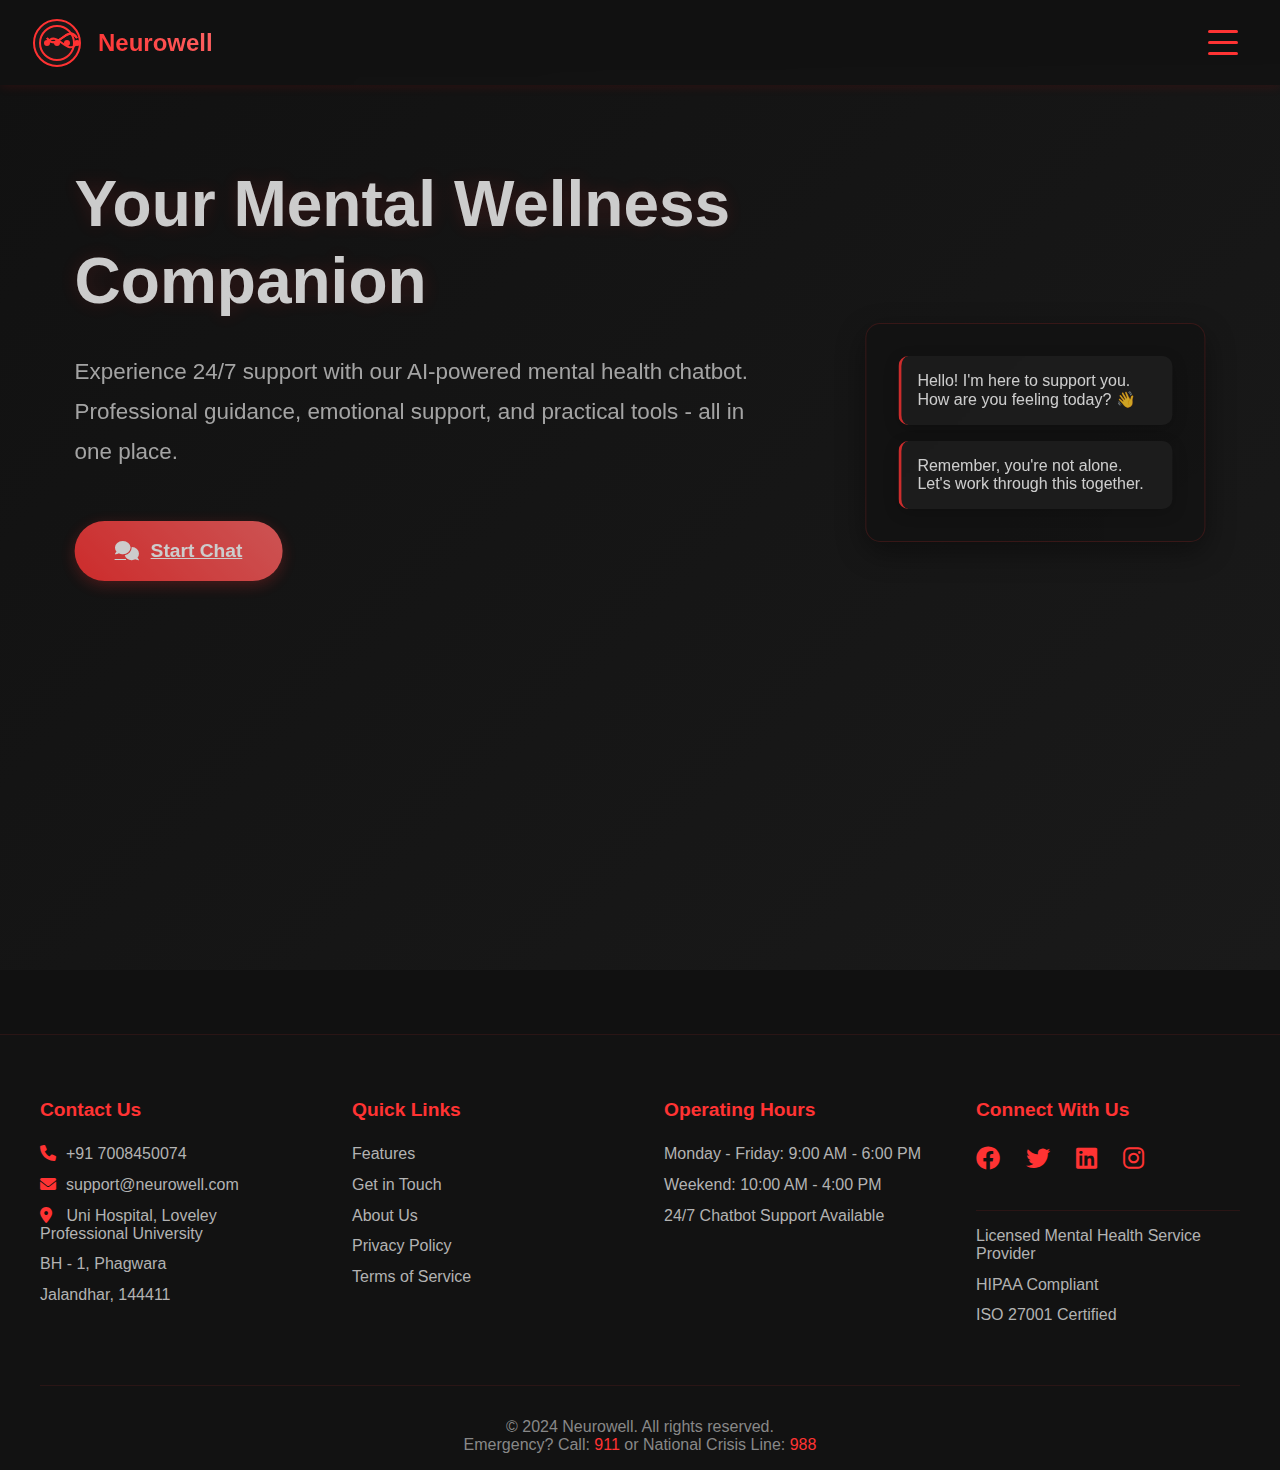
==== commit 0c08bb09: "Fix hamburger menu visibility and center video in chatbot popup" ====
--- a/index.html
+++ b/index.html
@@ -9,81 +9,7 @@
     <link rel="stylesheet" href="styles.css">
     <link rel="icon" href="NEUROWELL.png" type="image/x-icon">
 </head>
-<body>Since there is no selected code, I will provide a code snippet that can be inserted at the cursor position to improve the existing code. Here's a JavaScript code that can be added to the script.js file to enhance the functionality of the chatbot popup:
-
-```javascript
-function toggleChatbot() {
-    const chatbotPopup = document.getElementById('chatbot-popup');
-    chatbotPopup.classList.toggle('active');
-}
-
-function toggleMenu() {
-    const navLinks = document.querySelector('.nav-links');
-    navLinks.classList.toggle('active');
-}
-
-document.addEventListener('DOMContentLoaded', () => {
-    const chatbotButton = document.querySelector('.chatbot-button');
-    chatbotButton.addEventListener('click', () => {
-        toggleChatbot();
-    });
-
-    const hamburger = document.querySelector('.hamburger');
-    hamburger.addEventListener('click', () => {
-        toggleMenu();
-    });
-});
-```
-
-And here's the CSS code that can be added to the styles.css file to improve the styling of the chatbot popup:
-
-```css
-.chatbot-popup {
-    position: fixed;
-    top: 0;
-    right: 0;
-    bottom: 0;
-    left: 0;
-    background-color: rgba(0, 0, 0, 0.5);
-    display: none;
-    justify-content: center;
-    align-items: center;
-}
-
-.chatbot-popup.active {
-    display: flex;
-}
-
-.chatbot-header {
-    display: flex;
-    justify-content: space-between;
-    align-items: center;
-    padding: 10px;
-    background-color: #fff;
-    border-bottom: 1px solid #ddd;
-}
-
-.close-chat {
-    background-color: transparent;
-    border: none;
-    cursor: pointer;
-}
-
-.close-chat i {
-    font-size: 18px;
-    color: #333;
-}
-
-.chatbot-frame {
-    width: 80%;
-    height: 80%;
-    border: none;
-}
-
-.nav-links.active {
-    display: block;
-}
-```
+<body>
     <header class="header">
         <div class="logo-container">
             <svg width="50" height="50" viewBox="0 0 50 50">
